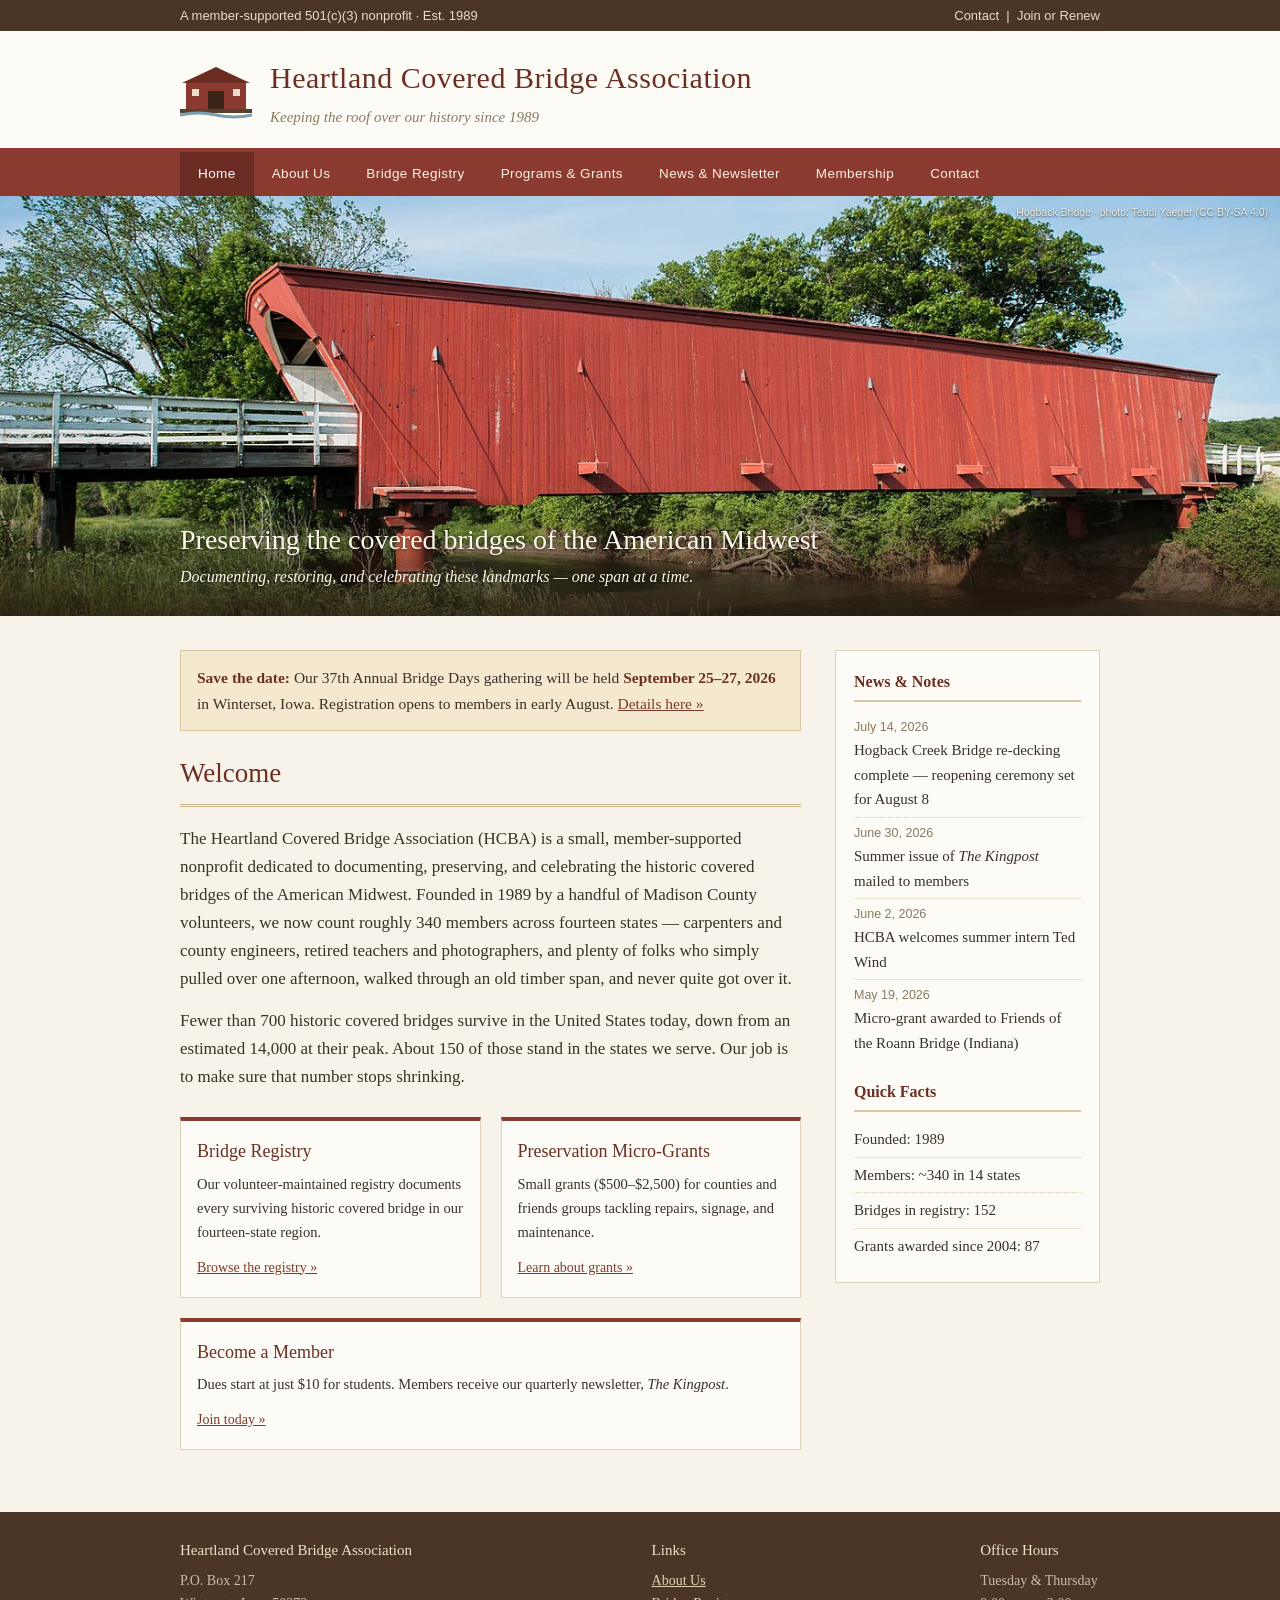
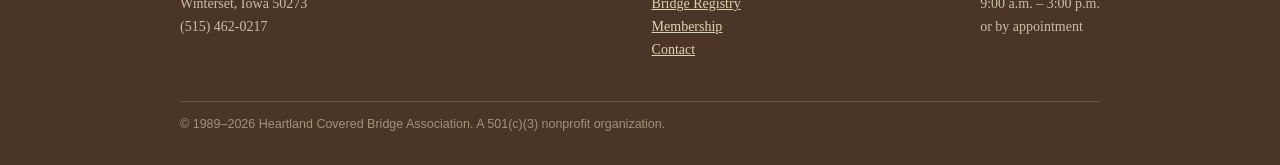
==== index.html @ 4b9364f1 "Heartland Covered Bridge Association website Co-Authored-By: Claude Fable 5 <noreply@anthropic.com>" ====
<!DOCTYPE html>
<html lang="en">
<head>
<meta charset="utf-8">
<meta name="viewport" content="width=device-width, initial-scale=1">
<title>Heartland Covered Bridge Association | Winterset, Iowa</title>
<meta name="description" content="The Heartland Covered Bridge Association is a member-supported nonprofit dedicated to documenting, preserving, and celebrating the covered bridges of the American Midwest since 1989.">
<link rel="stylesheet" href="css/style.css">
</head>
<body>

<div class="topstrip">
  <div class="wrap">
    <span>A member-supported 501(c)(3) nonprofit &middot; Est. 1989</span>
    <span><a href="contact.html">Contact</a> &nbsp;|&nbsp; <a href="membership.html">Join or Renew</a></span>
  </div>
</div>

<header class="site">
  <div class="wrap masthead">
    <svg width="72" height="54" viewBox="0 0 72 54" xmlns="http://www.w3.org/2000/svg" aria-hidden="true">
      <rect x="6" y="18" width="60" height="26" fill="#8b3a2f"/>
      <polygon points="2,18 36,2 70,18" fill="#6b2c23"/>
      <rect x="28" y="26" width="16" height="18" fill="#3a2418"/>
      <rect x="12" y="24" width="7" height="7" fill="#e8ddcb"/>
      <rect x="53" y="24" width="7" height="7" fill="#e8ddcb"/>
      <rect x="0" y="44" width="72" height="4" fill="#57422e"/>
      <path d="M0 50 Q18 46 36 50 T72 50" stroke="#7d9db0" stroke-width="3" fill="none"/>
    </svg>
    <div>
      <h1>Heartland Covered Bridge Association</h1>
      <div class="tagline">Keeping the roof over our history since 1989</div>
    </div>
  </div>
</header>

<nav class="main">
  <div class="wrap">
    <ul>
      <li><a href="index.html" class="here">Home</a></li>
      <li><a href="about.html">About Us</a></li>
      <li><a href="bridges.html">Bridge Registry</a></li>
      <li><a href="programs.html">Programs &amp; Grants</a></li>
      <li><a href="news.html">News &amp; Newsletter</a></li>
      <li><a href="membership.html">Membership</a></li>
      <li><a href="contact.html">Contact</a></li>
    </ul>
  </div>
</nav>

<div class="hero">
  <img class="art" src="images/hero-hogback.jpg" alt="The Hogback Bridge, a red covered bridge spanning the North River in Madison County, Iowa">
  <div class="credit">Hogback Bridge &middot; photo: Teddi Yaeger (CC BY-SA 4.0)</div>
  <div class="overlay">
    <div class="wrap">
      <h2>Preserving the covered bridges of the American Midwest</h2>
      <p>Documenting, restoring, and celebrating these landmarks &mdash; one span at a time.</p>
    </div>
  </div>
</div>

<div class="content">
  <div class="wrap cols">
    <div class="mainer">
      <div class="notice">
        <strong>Save the date:</strong> Our 37th Annual Bridge Days gathering will be held
        <strong>September 25&ndash;27, 2026</strong> in Winterset, Iowa. Registration opens to members in early August.
        <a href="news.html">Details here &raquo;</a>
      </div>

      <h2 class="pagetitle">Welcome</h2>
      <p>
        The Heartland Covered Bridge Association (HCBA) is a small, member-supported nonprofit
        dedicated to documenting, preserving, and celebrating the historic covered bridges of the
        American Midwest. Founded in 1989 by a handful of Madison County volunteers, we now count
        roughly 340 members across fourteen states &mdash; carpenters and county engineers, retired
        teachers and photographers, and plenty of folks who simply pulled over one afternoon,
        walked through an old timber span, and never quite got over it.
      </p>
      <p>
        Fewer than 700 historic covered bridges survive in the United States today, down from an
        estimated 14,000 at their peak. About 150 of those stand in the states we serve. Our job is
        to make sure that number stops shrinking.
      </p>

      <div class="featrow">
        <div class="feat">
          <h3>Bridge Registry</h3>
          <p>Our volunteer-maintained registry documents every surviving historic covered bridge in our fourteen-state region.</p>
          <a href="bridges.html">Browse the registry &raquo;</a>
        </div>
        <div class="feat">
          <h3>Preservation Micro-Grants</h3>
          <p>Small grants ($500&ndash;$2,500) for counties and friends groups tackling repairs, signage, and maintenance.</p>
          <a href="programs.html">Learn about grants &raquo;</a>
        </div>
        <div class="feat">
          <h3>Become a Member</h3>
          <p>Dues start at just $10 for students. Members receive our quarterly newsletter, <em>The Kingpost</em>.</p>
          <a href="membership.html">Join today &raquo;</a>
        </div>
      </div>
    </div>

    <aside>
      <h3>News &amp; Notes</h3>
      <ul>
        <li><span class="date">July 14, 2026</span> Hogback Creek Bridge re-decking complete &mdash; reopening ceremony set for August 8</li>
        <li><span class="date">June 30, 2026</span> Summer issue of <em>The Kingpost</em> mailed to members</li>
        <li><span class="date">June 2, 2026</span> HCBA welcomes summer intern Ted Wind</li>
        <li><span class="date">May 19, 2026</span> Micro-grant awarded to Friends of the Roann Bridge (Indiana)</li>
      </ul>
      <h3 style="margin-top:18px;">Quick Facts</h3>
      <ul>
        <li>Founded: 1989</li>
        <li>Members: ~340 in 14 states</li>
        <li>Bridges in registry: 152</li>
        <li>Grants awarded since 2004: 87</li>
      </ul>
    </aside>
  </div>
</div>

<footer class="site">
  <div class="wrap">
    <div>
      <h4>Heartland Covered Bridge Association</h4>
      P.O. Box 217<br>
      Winterset, Iowa 50273<br>
      (515) 462-0217
    </div>
    <div>
      <h4>Links</h4>
      <a href="about.html">About Us</a><br>
      <a href="bridges.html">Bridge Registry</a><br>
      <a href="membership.html">Membership</a><br>
      <a href="contact.html">Contact</a>
    </div>
    <div>
      <h4>Office Hours</h4>
      Tuesday &amp; Thursday<br>
      9:00 a.m. &ndash; 3:00 p.m.<br>
      or by appointment
    </div>
    <div class="fine">
      &copy; 1989&ndash;2026 Heartland Covered Bridge Association. A 501(c)(3) nonprofit organization.
    </div>
  </div>
</footer>

</body>
</html>
---- css/style.css ----
/* Heartland Covered Bridge Association — site styles */

* { margin: 0; padding: 0; box-sizing: border-box; }

body {
  font-family: Georgia, "Times New Roman", serif;
  color: #3a3128;
  background: #f7f3ea;
  line-height: 1.65;
  font-size: 17px;
}

a { color: #7d3b2c; }
a:hover { color: #a04f3a; }

.wrap {
  max-width: 960px;
  margin: 0 auto;
  padding: 0 20px;
}

/* Top strip */
.topstrip {
  background: #4a3527;
  color: #e8ddcb;
  font-size: 13px;
  padding: 5px 0;
  font-family: Verdana, Geneva, sans-serif;
}
.topstrip .wrap { display: flex; justify-content: space-between; flex-wrap: wrap; gap: 6px; }
.topstrip a { color: #e8ddcb; text-decoration: none; }
.topstrip a:hover { text-decoration: underline; }

/* Header */
header.site {
  background: #fdfbf5;
  border-bottom: 4px solid #8b3a2f;
  padding: 22px 0 18px;
}
.masthead { display: flex; align-items: center; gap: 18px; }
.masthead svg { flex-shrink: 0; }
.masthead h1 {
  font-size: 30px;
  font-weight: normal;
  color: #6b2f23;
  letter-spacing: 0.5px;
}
.masthead .tagline {
  font-style: italic;
  color: #8a7a63;
  font-size: 15px;
  margin-top: 2px;
}

/* Nav */
nav.main {
  background: #8b3a2f;
  font-family: Verdana, Geneva, sans-serif;
}
nav.main ul { list-style: none; display: flex; flex-wrap: wrap; }
nav.main a {
  display: block;
  padding: 11px 18px;
  color: #fbf3e4;
  text-decoration: none;
  font-size: 13.5px;
  letter-spacing: 0.4px;
}
nav.main a:hover, nav.main a.here {
  background: #6b2c23;
  color: #fff;
}

/* Hero */
.hero {
  background: linear-gradient(rgba(58, 40, 28, 0.55), rgba(58, 40, 28, 0.55)), #a08863;
  position: relative;
  overflow: hidden;
}
.hero .art { display: block; width: 100%; height: auto; max-height: 420px; object-fit: cover; }
.hero .credit {
  position: absolute;
  top: 8px;
  right: 12px;
  font-size: 10.5px;
  color: rgba(253, 248, 236, 0.85);
  font-family: Verdana, sans-serif;
  text-shadow: 0 1px 2px rgba(0,0,0,0.6);
}
.bridgecard img.bphoto {
  width: 100%;
  height: auto;
  display: block;
  border: 1px solid #ddd0b8;
  margin-bottom: 4px;
}
.photocredit {
  font-size: 11px;
  color: #a89a82;
  font-family: Verdana, sans-serif;
  margin: 0 0 8px;
}
.hero .overlay {
  position: absolute;
  left: 0; right: 0; bottom: 0;
  padding: 26px 0;
  background: linear-gradient(transparent, rgba(40, 26, 16, 0.82));
  color: #fdf8ec;
}
.hero .overlay h2 {
  font-weight: normal;
  font-size: 28px;
  text-shadow: 0 1px 3px rgba(0,0,0,0.5);
}
.hero .overlay p { font-style: italic; font-size: 16px; text-shadow: 0 1px 3px rgba(0,0,0,0.5); }

/* Layout */
.content { padding: 34px 0 44px; }
.cols { display: flex; gap: 34px; align-items: flex-start; }
.cols .mainer { flex: 1 1 auto; min-width: 0; }
.cols aside {
  flex: 0 0 265px;
  background: #fdfbf5;
  border: 1px solid #ddd0b8;
  padding: 18px;
  font-size: 15px;
}
aside h3 {
  font-size: 16px;
  color: #6b2f23;
  border-bottom: 2px solid #d9c6a3;
  padding-bottom: 5px;
  margin-bottom: 10px;
}
aside ul { list-style: none; }
aside li { padding: 5px 0; border-bottom: 1px dotted #ddd0b8; }
aside li:last-child { border-bottom: none; }
aside .date { display: block; font-size: 12.5px; color: #8a7a63; font-family: Verdana, sans-serif; }

h2.pagetitle {
  font-weight: normal;
  color: #6b2f23;
  font-size: 27px;
  border-bottom: 3px double #c9b48c;
  padding-bottom: 8px;
  margin-bottom: 18px;
}
.mainer h3 { color: #6b2f23; font-weight: normal; font-size: 21px; margin: 24px 0 8px; }
.mainer p { margin-bottom: 14px; }
.mainer ul, .mainer ol { margin: 0 0 14px 26px; }
.mainer li { margin-bottom: 5px; }

/* Boxes and tables */
.notice {
  background: #f4e9cf;
  border: 1px solid #d9c6a3;
  padding: 14px 16px;
  margin: 0 0 20px;
  font-size: 15.5px;
}
.notice strong { color: #6b2f23; }

table.plain {
  width: 100%;
  border-collapse: collapse;
  margin-bottom: 18px;
  font-size: 15.5px;
}
table.plain th, table.plain td {
  border: 1px solid #d5c6a8;
  padding: 8px 12px;
  text-align: left;
}
table.plain th { background: #ede1c6; color: #57422e; font-family: Verdana, sans-serif; font-size: 13px; }
table.plain tr:nth-child(even) td { background: #faf6ec; }

.person {
  display: flex;
  gap: 16px;
  margin-bottom: 22px;
  background: #fdfbf5;
  border: 1px solid #e2d6bd;
  padding: 14px;
}
.person .avatar {
  flex: 0 0 74px;
  height: 74px;
  border-radius: 50%;
  background: #c9b48c;
  color: #fdfbf5;
  display: flex;
  align-items: center;
  justify-content: center;
  font-size: 26px;
  font-family: Verdana, sans-serif;
}
.person h4 { color: #6b2f23; font-size: 17px; }
.person .role { font-style: italic; color: #8a7a63; font-size: 14.5px; margin-bottom: 5px; }
.person p { font-size: 15px; margin: 0; }

.bridgecard {
  border: 1px solid #ddd0b8;
  background: #fdfbf5;
  margin-bottom: 18px;
  padding: 16px;
}
.bridgecard h4 { color: #6b2f23; font-size: 17.5px; }
.bridgecard .meta { font-family: Verdana, sans-serif; font-size: 12.5px; color: #8a7a63; margin: 3px 0 8px; }
.bridgecard p { font-size: 15px; margin: 0; }

.btn {
  display: inline-block;
  background: #8b3a2f;
  color: #fdf8ec !important;
  text-decoration: none;
  padding: 9px 20px;
  font-family: Verdana, sans-serif;
  font-size: 13.5px;
  border: none;
  cursor: pointer;
}
.btn:hover { background: #6b2c23; }

/* Homepage feature row */
.featrow { display: flex; gap: 20px; margin: 26px 0 8px; flex-wrap: wrap; }
.feat {
  flex: 1 1 200px;
  background: #fdfbf5;
  border: 1px solid #ddd0b8;
  border-top: 4px solid #8b3a2f;
  padding: 16px;
}
.feat h3 { margin: 0 0 6px !important; font-size: 18px !important; }
.feat p { font-size: 14.5px; margin-bottom: 8px; }
.feat a { font-size: 14px; }

/* Forms */
form.contact label {
  display: block;
  font-family: Verdana, sans-serif;
  font-size: 13px;
  color: #57422e;
  margin: 14px 0 4px;
}
form.contact input[type="text"], form.contact input[type="email"], form.contact select, form.contact textarea {
  width: 100%;
  max-width: 440px;
  padding: 8px;
  border: 1px solid #c9b48c;
  background: #fff;
  font-family: Georgia, serif;
  font-size: 15px;
}
form.contact textarea { height: 130px; }
form.contact .btn { margin-top: 16px; }

/* Footer */
footer.site {
  background: #4a3527;
  color: #cbbda5;
  padding: 26px 0 30px;
  font-size: 14px;
  margin-top: 10px;
}
footer.site .wrap { display: flex; justify-content: space-between; gap: 24px; flex-wrap: wrap; }
footer.site h4 { color: #ede1c6; font-weight: normal; margin-bottom: 6px; font-size: 15px; }
footer.site a { color: #e0d2b4; }
footer.site .fine { width: 100%; border-top: 1px solid #6a543f; margin-top: 16px; padding-top: 12px; font-size: 12.5px; color: #a4917a; font-family: Verdana, sans-serif; }

@media (max-width: 760px) {
  .cols { flex-direction: column; }
  .cols aside { flex: 1 1 auto; width: 100%; }
  .masthead h1 { font-size: 23px; }
  .hero .overlay h2 { font-size: 21px; }
}
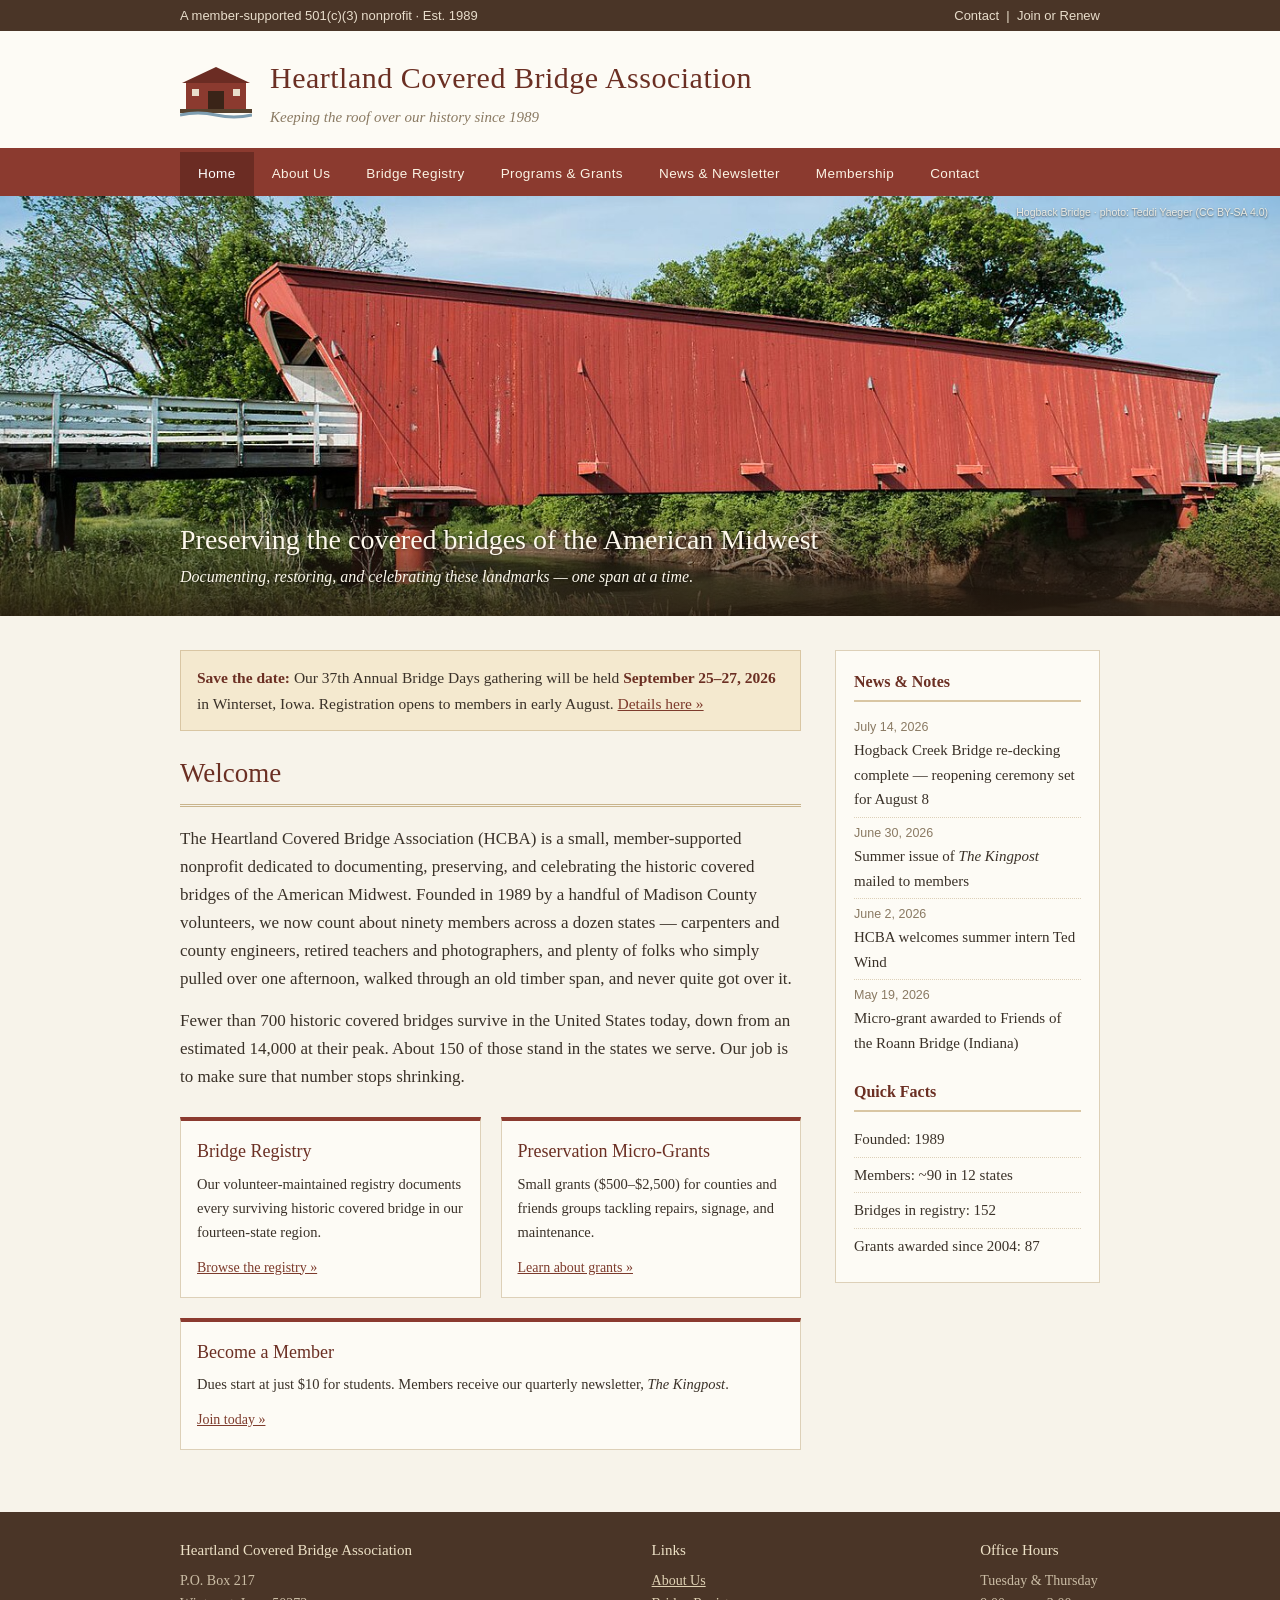
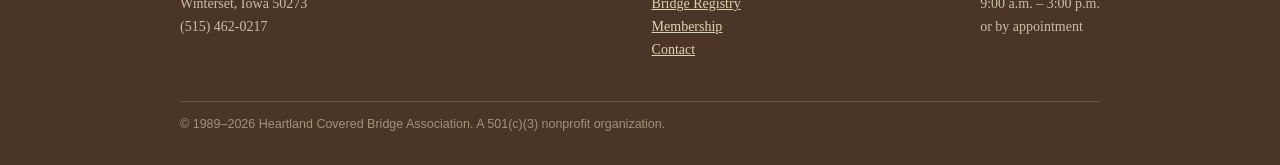
==== commit 3dddfa8d: "Reduce membership figures for realism (~90 members) Co-Authored-By: Claude Fable 5 <noreply@anthropi" ====
--- a/index.html
+++ b/index.html
@@ -73,7 +73,7 @@
         The Heartland Covered Bridge Association (HCBA) is a small, member-supported nonprofit
         dedicated to documenting, preserving, and celebrating the historic covered bridges of the
         American Midwest. Founded in 1989 by a handful of Madison County volunteers, we now count
-        roughly 340 members across fourteen states &mdash; carpenters and county engineers, retired
+        about ninety members across a dozen states &mdash; carpenters and county engineers, retired
         teachers and photographers, and plenty of folks who simply pulled over one afternoon,
         walked through an old timber span, and never quite got over it.
       </p>
@@ -113,7 +113,7 @@
       <h3 style="margin-top:18px;">Quick Facts</h3>
       <ul>
         <li>Founded: 1989</li>
-        <li>Members: ~340 in 14 states</li>
+        <li>Members: ~90 in 12 states</li>
         <li>Bridges in registry: 152</li>
         <li>Grants awarded since 2004: 87</li>
       </ul>
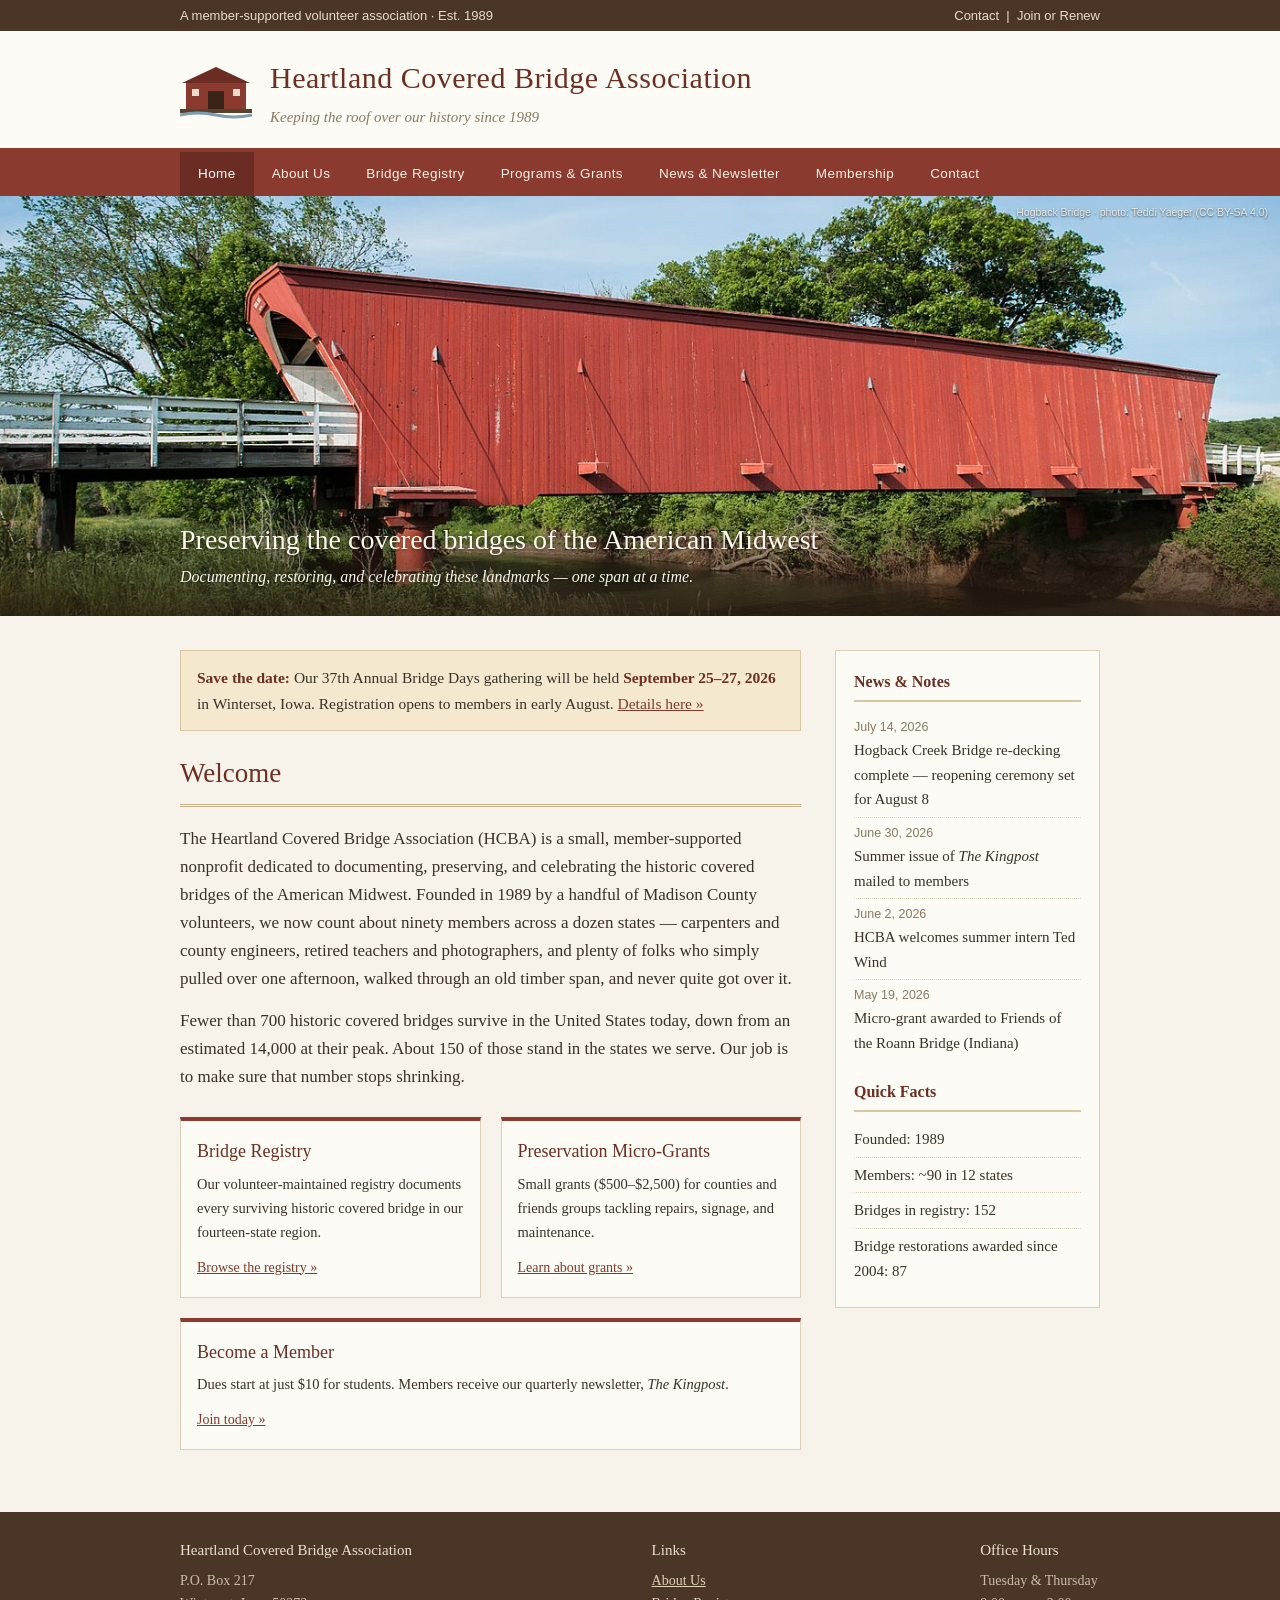
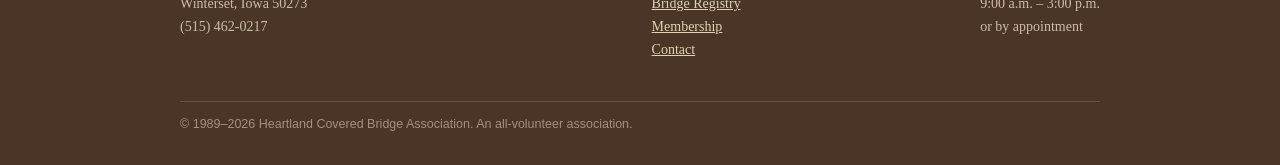
==== commit f6e93740: "Drop tax-status claim; relabel restorations stat Co-Authored-By: Claude Fable 5 <noreply@anthropic.c" ====
--- a/index.html
+++ b/index.html
@@ -11,7 +11,7 @@
 
 <div class="topstrip">
   <div class="wrap">
-    <span>A member-supported 501(c)(3) nonprofit &middot; Est. 1989</span>
+    <span>A member-supported volunteer association &middot; Est. 1989</span>
     <span><a href="contact.html">Contact</a> &nbsp;|&nbsp; <a href="membership.html">Join or Renew</a></span>
   </div>
 </div>
@@ -115,7 +115,7 @@
         <li>Founded: 1989</li>
         <li>Members: ~90 in 12 states</li>
         <li>Bridges in registry: 152</li>
-        <li>Grants awarded since 2004: 87</li>
+        <li>Bridge restorations awarded since 2004: 87</li>
       </ul>
     </aside>
   </div>
@@ -143,7 +143,7 @@
       or by appointment
     </div>
     <div class="fine">
-      &copy; 1989&ndash;2026 Heartland Covered Bridge Association. A 501(c)(3) nonprofit organization.
+      &copy; 1989&ndash;2026 Heartland Covered Bridge Association. An all-volunteer association.
     </div>
   </div>
 </footer>
